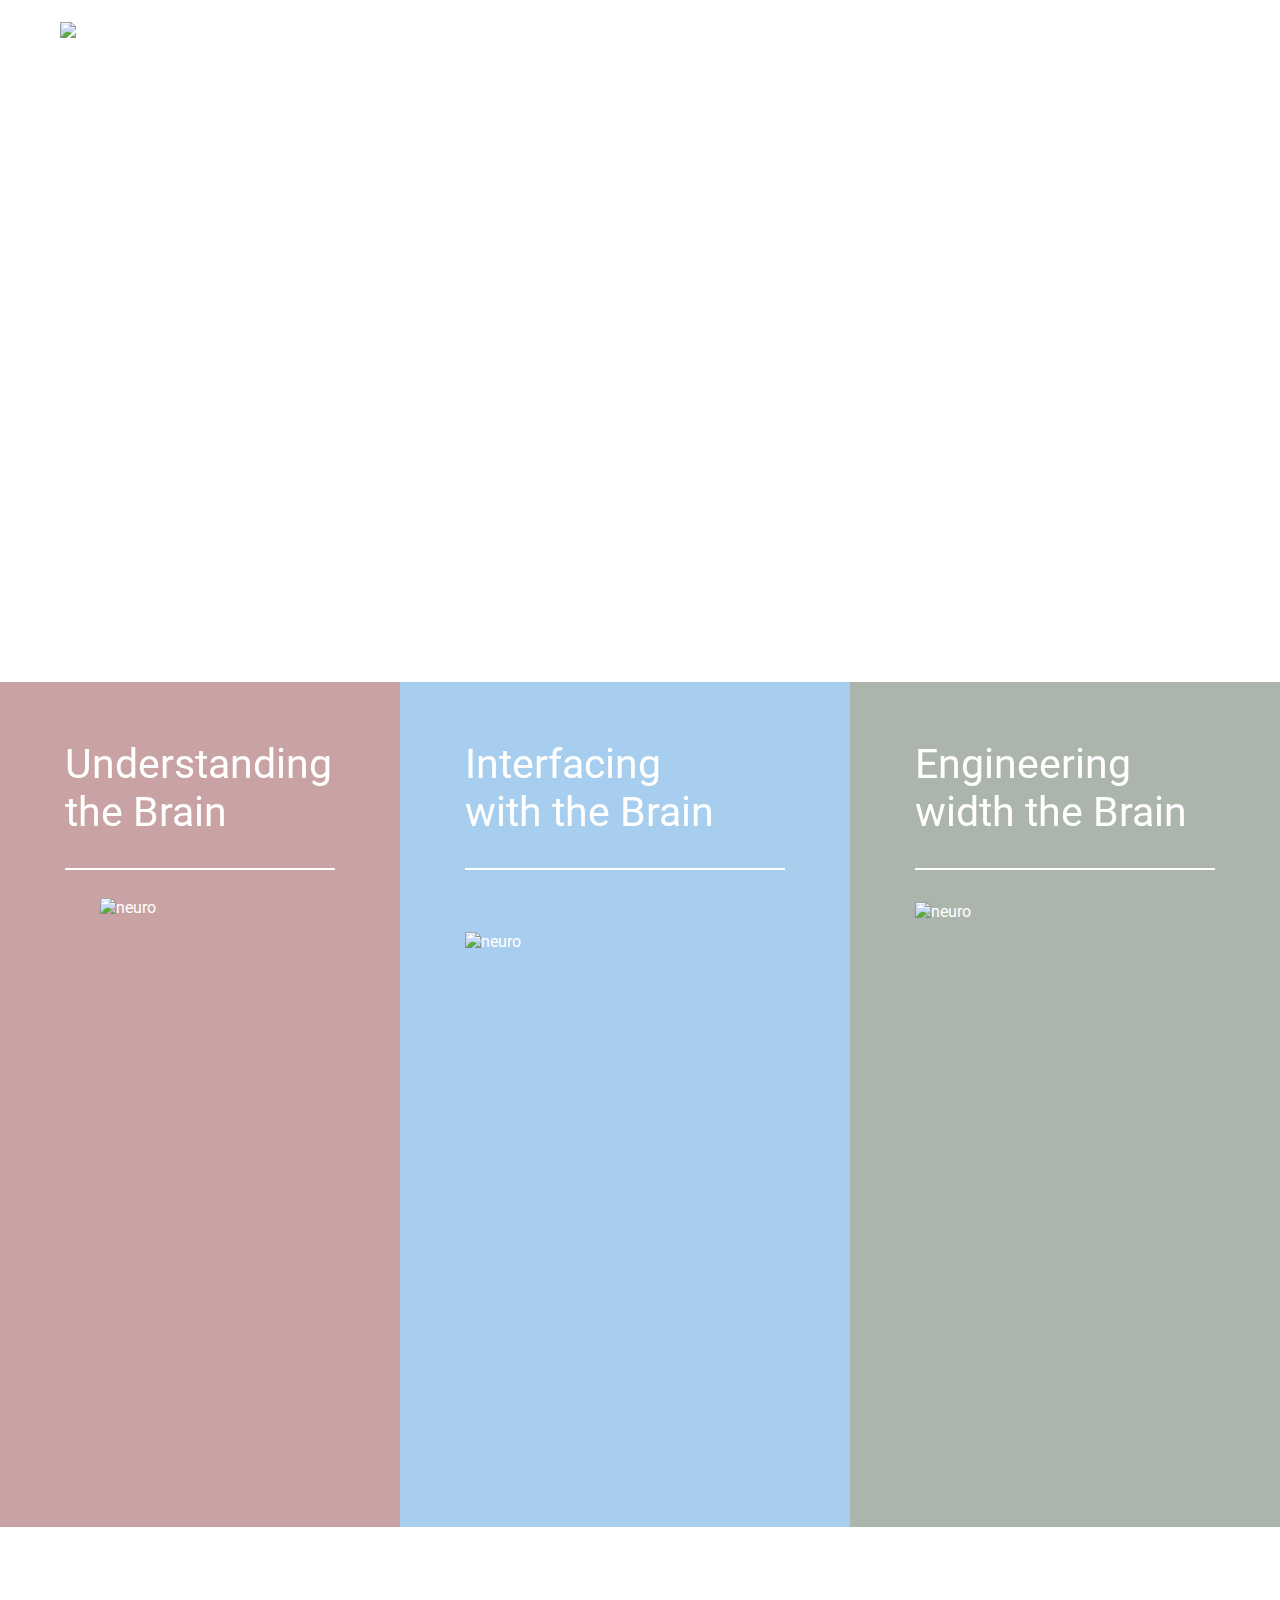
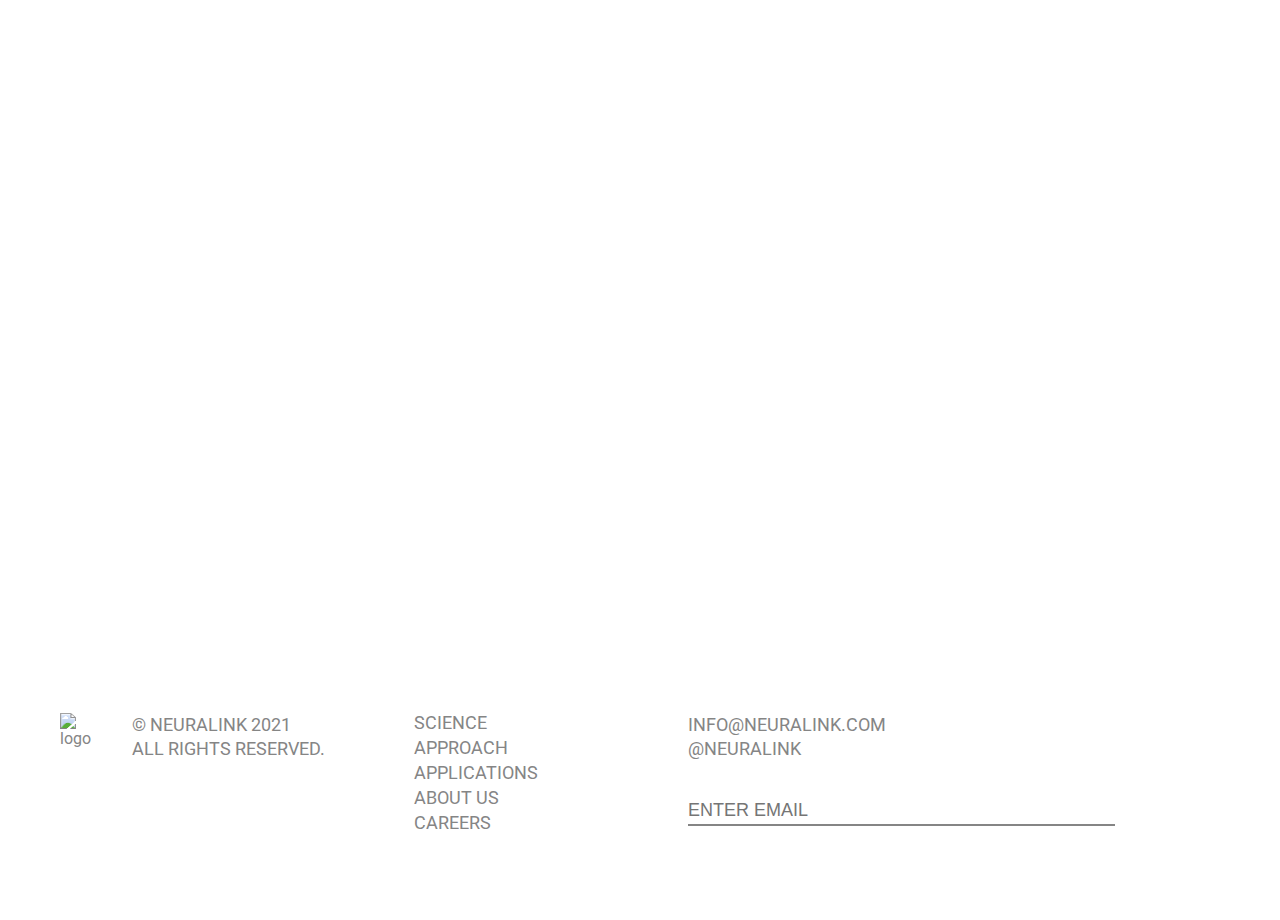
==== index.html @ 6b01283e "font" ====
<!DOCTYPE html>
<html lang="en">
<head>
  <meta charset="UTF-8">
  <meta http-equiv="X-UA-Compatible" content="IE=edge">
  <meta name="viewport" content="width=device-width,initial-scale=1,maximum-scale=1,minimum-scale=1">
  <title>Neurolink</title>
  <link rel="stylesheet" href="styles/style.css">
  <link rel="stylesheet" href="styles/adapts.css">
<link rel="stylesheet" href="styles/aos.css">
<link href="https://fonts.googleapis.com/css?family=Roboto:100,100italic,300,300italic,regular,italic,500,500italic,700,700italic,900,900italic&display=swap" rel="stylesheet" />
</head>
<body>
<header class="header">
  <section class="menu"> 
    <a href="#" data-clue="Main page" class="clue"><img src="../test/img/logo.svg" alt="logo"></a>
    <nav class="menu-items">
      <button>
        <div></div>
        <div></div>
        <div></div>
      </button>
      <ul>
        <li>
          <a href="#">Science</a>
        </li>
        <li>
          <a href="#">Approach</a>
        </li>
        <li>
          <a href="#">Applications</a>
        </li>
        <li>
          <a href="#">About Us</a>
        </li>
        <li>
          <a href="#">Careers</a>
        </li>
      </ul>
    </nav>
  </section>
  <section class="join">
    <div class="join-text">
      <h1>Breakthrough<br>Technology<br>for the Brain</h1>
    </div>
    <div class="join-team">
      <a href="#">
        <h3 data-clue="Joined now" class="clue">Join the Team</h3>
        <span class="icon-Vector-1"></span>
      </a>
      <a href="#">
        <h3 data-clue="Cheched update" class="clue">Watch the update</h3>
        <span class="icon-Vector-1"></span>
      </a>
    </div>
  </section>
</header>
<main>
  <section class="chars">
    <div class="chars-sub1">
      <div class="chars-block">
        <h2 data-aos="fade-left">Understanding<br>the Brain</h2>
      </div>
      <img class="first-img" src="../test/img/neuro.png" alt="neuro">
      <a href="#" data-aos="fade-up">
        <h3 data-clue="Science" class="clue">Science</h3>
        <span class="icon-Vector-1"></span>
      </a>
    </div>
    <div class="chars-sub2">
      <div class="chars-block">
        <h2 data-aos="fade-left">Interfacing<br>with the Brain</h2>
      </div>
      <img class="two-img__one" src="../test/img/neuro2.png" alt="neuro">
      <a href="#" data-aos="fade-up">
        <h3 data-clue="Approach" class="clue">Approach</h3>
        <span class="icon-Vector-1"></span>
      </a>
    </div>
    <div class="chars-sub3">
      <div class="chars-block">
        <h2 data-aos="fade-left">Engineering<br>width the Brain</h2>
      </div>
      <img class="two-img" src="../test/img/neuro3.png" alt="neuro">
      <a href="#" data-aos="fade-up">
        <h3 data-clue="Applications" class="clue">Applications</h3>
        <span class="icon-Vector-1"></span>
      </a>
    </div>
  </section>
  <section class="create">
    <div class="create-block">
      <h2 data-aos="fade-right">Create the<br>Future with Us</h2>
    </div>
    <p data-aos="fade-up">Every day we’re building better tools for<br>
      communicating with the brain. With the<br>
      right team, the applications for this<br>
      technology are limitless.</p>
      <a href="#" data-aos="fade-up">
        <h3 data-clue="Reach Out" class="clue">Reach Out</h3>
        <span class="icon-Vector-1"></span>
      </a>
  </section>
</main>
<footer>
  <section class="footer">
    <div class="footer-sub">
      <div class="footer-privacy">
        <a href="#"><img class="footer-logo" src="../test/img/logo2.svg" alt="logo"></a>
        <div class="footer-license">
          <a href="#"><p data-clue="© Neuralink 2021" class="clue">© Neuralink 2021</p></a>
          <a href="#"><p data-clue="No copy" class="clue">All Rights Reserved.</p></a>
        </div>
      </div>
      <nav class="footer-items">
        <ul>
          <li>
            <a href="#">Science</a>
          </li>
          <li>
            <a href="#">Approach</a>
          </li>
          <li>
            <a href="#">Applications</a>
          </li>
          <li>
            <a href="#">About Us</a>
          </li>
          <li>
            <a href="#">Careers</a>
          </li>
        </ul>
      </nav>
    </div>
    <div class="footer-email">
      <a href="info@neuralink.com"><p>info@neuralink.com</p></a>
      <a href="@neuralink"><p>@neuralink</p></a>
      <form>
        <input type="email" placeholder="ENTER EMAIL">
      </form>
    </div>
  </section>
</footer>
<script src="js/aos.js"></script>
<script  src="js/index.js"></script>
</body>
</html>
---- styles/style.css ----
@import "../icomoon/style.css";
@-webkit-keyframes tech-text {
  from {
    transform: translateY(80px);
    opacity: 0;
  }
  to {
    transform: translateY(0px);
    opacity: 1;
  }
}
@keyframes tech-text {
  from {
    transform: translateY(80px);
    opacity: 0;
  }
  to {
    transform: translateY(0px);
    opacity: 1;
  }
}
@-webkit-keyframes join-team {
  from {
    transform: translateX(0px);
    opacity: 0;
  }
  to {
    transform: translateX(60px);
    opacity: 1;
  }
}
@keyframes join-team {
  from {
    transform: translateX(0px);
    opacity: 0;
  }
  to {
    transform: translateX(60px);
    opacity: 1;
  }
}
@-webkit-keyframes clue {
  from {
    opacity: 0;
  }
  to {
    opacity: 1;
  }
}
@keyframes clue {
  from {
    opacity: 0;
  }
  to {
    opacity: 1;
  }
}
.header {
  background: url(../img/head.avif) center top;
  background-size: cover;
  height: 660px;
  padding: 22px 60px 0 60px;
  width: 100%;
}

.menu {
  display: flex;
}
.menu a {
  height: 60px;
}
.menu img {
  width: 77px;
  height: auto;
}
.menu-items {
  margin-left: auto;
  max-width: 100px;
  margin-right: 120px;
}
.menu-items button {
  display: none;
  width: 30px;
  height: 30px;
  background-color: transparent;
  border: 0;
}
.menu-items button div {
  width: 100%;
  height: 2px;
  margin-bottom: 10px;
  background-color: black;
}
.menu-items button div:last-child {
  width: 50%;
  margin-left: auto;
}
.menu-items button div:nth-child(2) {
  width: 70%;
  margin-left: auto;
}
.menu li {
  text-transform: uppercase;
  list-style: none;
  font-size: 18px;
  line-height: 20px;
  margin-bottom: 5px;
}
.menu li a {
  padding: 0 8.5px 5px 7px;
}

.join {
  margin-top: 77px;
}
.join-text {
  max-width: 427px;
  border-bottom: 2px solid;
  height: 348.5px;
  margin-bottom: 11.5px;
}
.join-text h1 {
  -webkit-animation: tech-text 0.5s ease-in-out forwards;
          animation: tech-text 0.5s ease-in-out forwards;
  font-size: 57px;
  line-height: 70px;
  margin-top: 50px;
}
.join-team {
  display: flex;
  position: relative;
  right: 60px;
  -webkit-animation: join-team 1s ease-in-out forwards;
          animation: join-team 1s ease-in-out forwards;
  text-transform: uppercase;
}
.join-team a {
  margin-right: 20px;
  display: flex;
  padding: 7px;
}
.join-team h3 {
  font-size: 19px;
}

.chars {
  display: flex;
}
.chars-sub1 {
  width: 33.3%;
  height: 729px;
  background-color: #C9A3A4;
  padding: 58px 65px;
}
.chars-sub2 {
  width: 33.3%;
  height: 729px;
  background-color: #A7CEEF;
  padding: 58px 65px;
}
.chars-sub3 {
  width: 33.3%;
  height: 729px;
  background-color: #ACB5AC;
  padding: 58px 65px;
}
.chars-block {
  height: 128px;
  width: 100%;
  border-bottom: 2px solid;
}
.chars-block h2 {
  font-size: 41px;
  line-height: 48px;
}
.chars a {
  display: flex;
  padding: 7px;
}
.chars h3 {
  text-transform: uppercase;
  font-size: 19px;
}

.first-img {
  display: flex;
  margin: 28px auto 0 auto;
  width: 300px;
  height: auto;
}

.two-img {
  display: flex;
  margin: 28px auto 78px auto;
  width: 420px;
  height: auto;
}
.two-img__one {
  display: flex;
  margin: 62px auto 105px auto;
  width: 420px;
  height: auto;
}

.create {
  background: url(../img/back3.avif) center top;
  width: 100%;
  background-size: cover;
  height: 660px;
  padding: 58px 60px 0 60px;
}
.create-block {
  width: 25%;
  height: 170px;
  border-bottom: 2px solid;
}
.create-block h2 {
  font-size: 41px;
  line-height: 48px;
}
.create p {
  font-size: 18px;
  line-height: 24px;
  margin: 29px 0 246px 0;
}
.create a {
  display: flex;
  text-transform: uppercase;
  font-size: 20px;
  padding: 10px;
}

.footer {
  display: flex;
  width: 100%;
  height: 207px;
  padding: 68px 60px 0 60px;
  color: #858585;
}
.footer-sub {
  display: flex;
  width: 955px;
}
.footer-privacy {
  display: flex;
}
.footer a {
  color: #858585;
}
.footer-logo {
  width: 61px;
  height: 40px;
}
.footer-license {
  margin-left: 10%;
  height: 80px;
  width: 250px;
}
.footer p {
  font-size: 18px;
  text-transform: uppercase;
  line-height: 24px;
}
.footer-items {
  display: flex;
  margin-left: 55%;
}
.footer-items li {
  text-transform: uppercase;
  list-style: none;
  font-size: 18px;
  line-height: 20px;
  margin-bottom: 5px;
}
.footer-items li a {
  padding: 0 8.5px 5px 7px;
}
.footer-email {
  margin-left: 10%;
  width: 427px;
}
.footer-email input {
  outline: none;
  border: 0;
  border-bottom: 2px solid #858585;
  width: 100%;
  height: 27px;
  margin-top: 36px;
  font-size: 18px;
}

::-webkit-scrollbar {
  width: 0.78vw;
}

::-webkit-scrollbar-track {
  background: transparent;
}

::-webkit-scrollbar-thumb {
  background: #cfcfcf;
  border-radius: 1.17vw;
}

* {
  padding: 0;
  margin: 0;
}

a {
  text-decoration: none;
  color: white;
}
a:hover {
  color: #5c5858;
  transition: color 0.3s ease;
}
a:hover [class*=icon-]::before {
  color: #5c5858;
  transition: color 0.3s ease;
}

body {
  overflow-x: hidden;
  font-size: 16px;
  color: white;
  font-family: "roboto";
  height: 100%;
  width: 100%;
  font-display: swap;
}

a,
p,
h1,
h4,
li,
h3,
h2 {
  font-family: "Roboto", sans-serif;
  font-weight: 400;
}

.icon-Vector-1 {
  margin: 3px 0 0 7px;
}
.icon-Vector-1::before {
  font-size: 15px;
}

.clue {
  position: relative;
  text-align: center;
  -webkit-user-select: none;
     -moz-user-select: none;
      -ms-user-select: none;
          user-select: none;
  display: inline-block;
}
.clue::before {
  content: attr(data-clue);
  position: absolute;
  left: 100%;
  transform: translateX(-50%);
  top: 100%;
  width: 100%;
  background-color: darkgrey;
  border: 1px solid;
  padding: 0 6px;
  color: white;
  transition: inherit;
  visibility: hidden;
  z-index: -1;
  font-size: 16px;
  opacity: 0;
}
.clue:hover::before {
  -webkit-animation: clue 1s ease;
          animation: clue 1s ease;
  visibility: visible;
  z-index: 10;
  opacity: 1;
  top: calc(100% + 5px);
  text-transform: lowercase;
}/*# sourceMappingURL=style.css.map */
---- styles/adapts.css ----
@media (max-width: 1620px) {
  .footer-items {
    margin-left: 40%;
  }
  .footer-sub {
    width: 700px;
  }
}
/* Large desktops and laptops */
@media (max-width: 1440px) {
  .menu img {
    width: 57px;
    height: 36px;
  }
  .menu-items li {
    font-size: 18px;
    margin-bottom: 0;
  }

  .first-img {
    margin: 28px auto 70px auto;
    max-width: 200px;
    height: 407px;
  }

  .two-img {
    margin: 32px auto 78px auto;
    max-width: 300px;
    height: 400px;
  }
  .two-img__one {
    margin: 62px auto 48px auto;
    max-width: 320px;
    height: 400px;
  }

  .footer-items {
    margin-left: 30%;
  }
  .footer-sub {
    width: 500px;
  }
}
@media (max-width: 1281px) {
  .footer-items {
    margin-left: 10%;
  }
}
/* Portrait tablets and medium desktops */
@media (max-width: 1199px) {
  .chars {
    display: block;
    width: 100%;
  }
  .chars-sub1 {
    width: 100%;
  }
  .chars-sub2 {
    width: 100%;
  }
  .chars-sub3 {
    width: 100%;
  }
  .chars-block {
    width: 88%;
  }

  .create-block {
    width: 88%;
  }

  .join-text {
    width: 88%;
  }
}
@media (max-width: 1130px) {
  .footer {
    height: 227px;
  }
  .footer-sub {
    display: block;
    width: 365px;
  }
  .footer-items {
    margin-left: 25%;
  }
}
/* Portrait tablets and small desktops */
@media (max-width: 991px) {
  .menu ul {
    display: none;
  }
  .menu button {
    display: block;
  }

  .footer-email {
    margin-left: 0;
  }
}
/* Landscape phones and portrait tablets */
@media (max-width: 868px) {
  .footer {
    width: 400px;
  }
  .footer-email {
    margin-top: 80px;
  }
  .footer-items {
    margin-left: 0;
  }
}
@media (max-width: 557px) {
  .footer-email {
    position: relative;
    right: 150px;
  }

  .join-team {
    display: block;
  }
  .join-team a {
    font-size: 25px;
  }
}
/* Landscape phones and smaller */
@media (max-width: 480px) {
  .menu-items {
    margin-right: 50px;
  }

  .chars-sub1 {
    padding: 58px 0 58px 25px;
    height: auto;
  }
  .chars-sub2 {
    padding: 58px 0 58px 25px;
    height: auto;
  }
  .chars-sub3 {
    padding: 58px 0 58px 25px;
    height: auto;
  }

  .header {
    height: 550px;
    padding: 22px 0 22px 25px;
    width: 100%;
  }

  .join-text {
    height: 300px;
  }
  .join-text h1 {
    font-size: 51px;
  }
  .join .icon-Vector-1 {
    margin: -3px 0 0 7px;
  }
  .join .icon-Vector-1::before {
    font-size: 17px;
  }

  .create {
    padding: 58px 0 58px 25px;
    height: 550px;
    width: 100%;
  }
  .create p {
    width: 100%;
    margin-bottom: 200px;
  }

  .footer {
    padding: 38px 0 38px 25px;
    width: 300px;
  }

  .first-img {
    margin-top: 50px;
  }

  .two-img {
    margin: 28px 0 78px 30px;
  }
  .two-img__one {
    margin: 62px 0 105px 20px;
  }
}
@media (max-width: 420px) {
  .first-img {
    margin-left: 75px;
  }
}
@media (max-width: 375px) {
  .footer {
    width: 160px;
  }
  .footer p {
    font-size: 18px;
  }
  .footer-email {
    position: relative;
    right: 180px;
  }

  .first-img {
    margin-left: 50px;
  }

  .two-img {
    margin: 28px 0 78px 10px;
  }
  .two-img__one {
    margin: 62px 0 105px 0;
  }
}
@media (max-width: 360px) {
  .create {
    padding: 58px 0 58px 15px;
  }

  .footer {
    padding: 38px 0 38px 15px;
  }

  .header {
    padding: 22px 0 22px 15px;
  }

  .chars-sub1 {
    padding: 58px 0 58px 15px;
  }
  .chars-sub2 {
    padding: 58px 0 58px 15px;
  }
  .chars-sub3 {
    padding: 58px 0 58px 15px;
  }
}
@media (max-width: 320px) {
  .two-img__one {
    max-width: 280px;
  }

  .footer p {
    font-size: 17px;
  }
  .footer li {
    font-size: 17px;
  }
}
/* phones smaller */
@media (max-width: 280px) {
  .chars-sub1 {
    padding: 58px 30px;
  }
  .chars-sub2 {
    padding: 58px 30px;
  }
  .chars-sub3 {
    padding: 58px 30px;
  }
  .chars-block {
    height: 138px;
  }

  .first-img {
    max-width: 200px;
  }

  .two-img {
    max-width: 230px;
  }
  .two-img__one {
    max-width: 250px;
  }
}/*# sourceMappingURL=adapts.css.map */
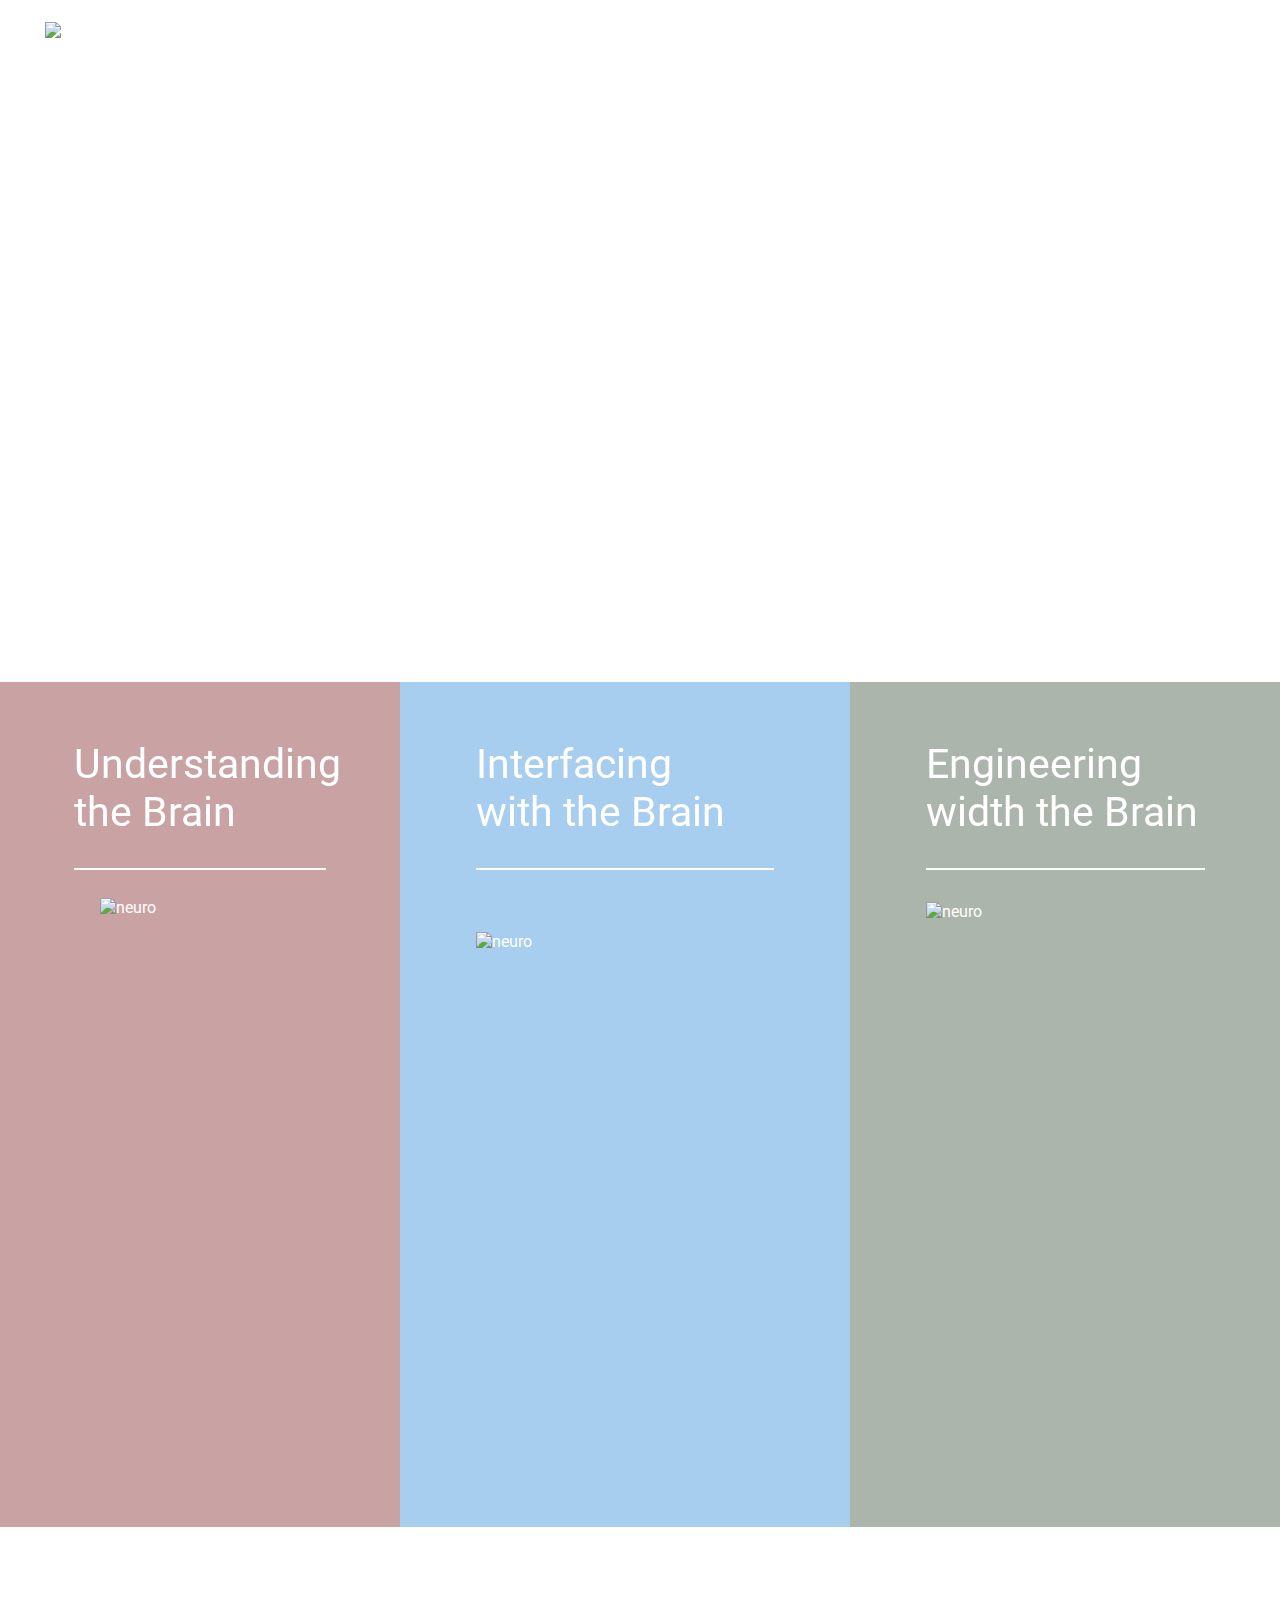
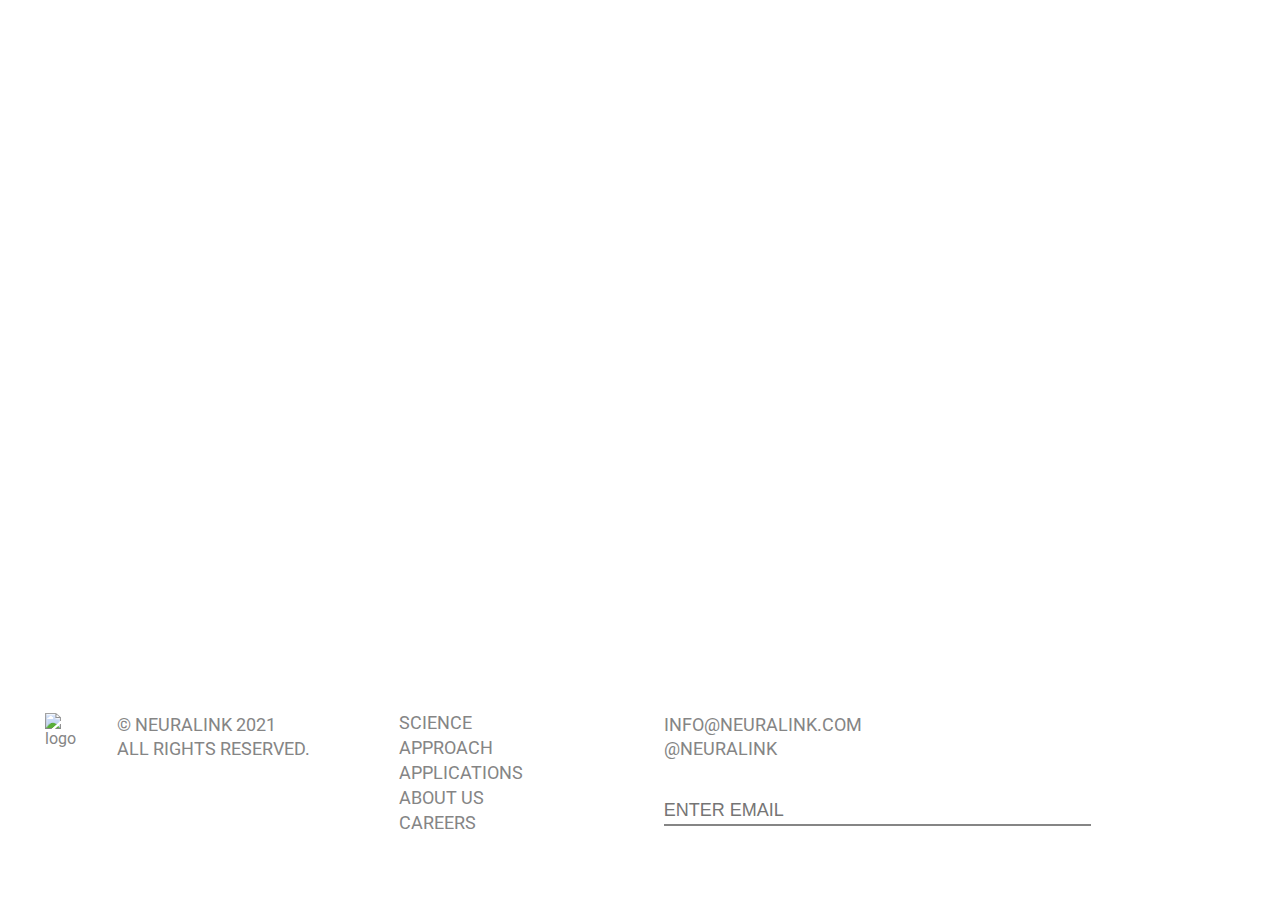
==== commit 832a8088: "hiden" ====
--- a/index.html
+++ b/index.html
@@ -3,7 +3,7 @@
 <head>
   <meta charset="UTF-8">
   <meta http-equiv="X-UA-Compatible" content="IE=edge">
-  <meta name="viewport" content="width=device-width,initial-scale=1,maximum-scale=1,minimum-scale=1">
+  <meta name="viewport" content="width=device-width, initial-scale=1.0, maximum-scale=1.0, minimum-scale=1.0,  user-scable=no">
   <title>Neurolink</title>
   <link rel="stylesheet" href="styles/style.css">
   <link rel="stylesheet" href="styles/adapts.css">
@@ -12,98 +12,108 @@
 </head>
 <body>
 <header class="header">
-  <section class="menu"> 
-    <a href="#" data-clue="Main page" class="clue"><img src="../test/img/logo.svg" alt="logo"></a>
-    <nav class="menu-items">
-      <button>
-        <div></div>
-        <div></div>
-        <div></div>
-      </button>
-      <ul>
-        <li>
-          <a href="#">Science</a>
-        </li>
-        <li>
-          <a href="#">Approach</a>
-        </li>
-        <li>
-          <a href="#">Applications</a>
-        </li>
-        <li>
-          <a href="#">About Us</a>
-        </li>
-        <li>
-          <a href="#">Careers</a>
-        </li>
-      </ul>
-    </nav>
-  </section>
-  <section class="join">
-    <div class="join-text">
-      <h1>Breakthrough<br>Technology<br>for the Brain</h1>
+  <section class="inner">
+    <div class="menu"> 
+      <a href="#" data-clue="Main page" class="clue"><img src="../test/img/logo.svg" alt="logo"></a>
+      <nav class="menu-items">
+        <button>
+          <div></div>
+          <div></div>
+          <div></div>
+        </button>
+        <ul>
+          <li>
+            <a href="#">Science</a>
+          </li>
+          <li>
+            <a href="#">Approach</a>
+          </li>
+          <li>
+            <a href="#">Applications</a>
+          </li>
+          <li>
+            <a href="#">About Us</a>
+          </li>
+          <li>
+            <a href="#">Careers</a>
+          </li>
+        </ul>
+      </nav>
     </div>
-    <div class="join-team">
-      <a href="#">
-        <h3 data-clue="Joined now" class="clue">Join the Team</h3>
-        <span class="icon-Vector-1"></span>
-      </a>
-      <a href="#">
-        <h3 data-clue="Cheched update" class="clue">Watch the update</h3>
-        <span class="icon-Vector-1"></span>
-      </a>
+    <div class="join">
+      <div class="join-text">
+        <h1>Breakthrough<br>Technology<br>for the Brain</h1>
+      </div>
+      <div class="join-team">
+        <a href="#">
+          <h3 data-clue="Joined now" class="clue">Join the Team</h3>
+          <span class="icon-Vector-1"></span>
+        </a>
+        <a href="#">
+          <h3 data-clue="Cheched update" class="clue">Watch the update</h3>
+          <span class="icon-Vector-1"></span>
+        </a>
+      </div>
     </div>
   </section>
 </header>
 <main>
   <section class="chars">
     <div class="chars-sub1">
-      <div class="chars-block">
-        <h2 data-aos="fade-left">Understanding<br>the Brain</h2>
+      <div class="inner">
+        <div class="chars-block">
+          <h2 data-aos="fade-left">Understanding<br>the Brain</h2>
+        </div>
+        <img class="first-img" src="../test/img/neuro.png" alt="neuro">
+        <a href="#" data-aos="fade-up">
+          <h3 data-clue="Science" class="clue">Science</h3>
+          <span class="icon-Vector-1"></span>
+        </a>
       </div>
-      <img class="first-img" src="../test/img/neuro.png" alt="neuro">
-      <a href="#" data-aos="fade-up">
-        <h3 data-clue="Science" class="clue">Science</h3>
-        <span class="icon-Vector-1"></span>
-      </a>
     </div>
     <div class="chars-sub2">
-      <div class="chars-block">
-        <h2 data-aos="fade-left">Interfacing<br>with the Brain</h2>
+      <div class="inner">
+        <div class="chars-block">
+          <h2 data-aos="fade-left">Interfacing<br>with the Brain</h2>
+        </div>
+        <img class="two-img__one" src="../test/img/neuro2.png" alt="neuro">
+        <a href="#" data-aos="fade-up">
+          <h3 data-clue="Approach" class="clue">Approach</h3>
+          <span class="icon-Vector-1"></span>
+        </a>
       </div>
-      <img class="two-img__one" src="../test/img/neuro2.png" alt="neuro">
-      <a href="#" data-aos="fade-up">
-        <h3 data-clue="Approach" class="clue">Approach</h3>
-        <span class="icon-Vector-1"></span>
-      </a>
     </div>
     <div class="chars-sub3">
-      <div class="chars-block">
-        <h2 data-aos="fade-left">Engineering<br>width the Brain</h2>
+      <div class="inner">
+        <div class="chars-block">
+          <h2 data-aos="fade-left">Engineering<br>width the Brain</h2>
+        </div>
+        <img class="two-img" src="../test/img/neuro3.png" alt="neuro">
+        <a href="#" data-aos="fade-up">
+          <h3 data-clue="Applications" class="clue">Applications</h3>
+          <span class="icon-Vector-1"></span>
+        </a>
       </div>
-      <img class="two-img" src="../test/img/neuro3.png" alt="neuro">
-      <a href="#" data-aos="fade-up">
-        <h3 data-clue="Applications" class="clue">Applications</h3>
-        <span class="icon-Vector-1"></span>
-      </a>
     </div>
   </section>
   <section class="create">
-    <div class="create-block">
-      <h2 data-aos="fade-right">Create the<br>Future with Us</h2>
+    <div class="inner">
+      <div class="create-block">
+        <h2 data-aos="fade-right">Create the<br>Future with Us</h2>
+      </div>
+      <p data-aos="fade-left">Every day we’re building better tools for
+        communicating with the brain. With the
+        right team, the applications for this
+        technology are limitless.</p>
+        <a href="#" data-aos="fade-up">
+          <h3 data-clue="Reach Out" class="clue">Reach Out</h3>
+          <span class="icon-Vector-1"></span>
+        </a>
     </div>
-    <p data-aos="fade-up">Every day we’re building better tools for<br>
-      communicating with the brain. With the<br>
-      right team, the applications for this<br>
-      technology are limitless.</p>
-      <a href="#" data-aos="fade-up">
-        <h3 data-clue="Reach Out" class="clue">Reach Out</h3>
-        <span class="icon-Vector-1"></span>
-      </a>
   </section>
 </main>
 <footer>
-  <section class="footer">
+  <section class="footer inner">
     <div class="footer-sub">
       <div class="footer-privacy">
         <a href="#"><img class="footer-logo" src="../test/img/logo2.svg" alt="logo"></a>
--- a/styles/style.css
+++ b/styles/style.css
@@ -59,7 +59,7 @@
   background: url(../img/head.avif) center top;
   background-size: cover;
   height: 660px;
-  padding: 22px 60px 0 60px;
+  padding-top: 22px;
   width: 100%;
 }
 
@@ -75,8 +75,6 @@
 }
 .menu-items {
   margin-left: auto;
-  max-width: 100px;
-  margin-right: 120px;
 }
 .menu-items button {
   display: none;
@@ -129,7 +127,7 @@
 .join-team {
   display: flex;
   position: relative;
-  right: 60px;
+  left: -60px;
   -webkit-animation: join-team 1s ease-in-out forwards;
           animation: join-team 1s ease-in-out forwards;
   text-transform: uppercase;
@@ -137,7 +135,7 @@
 .join-team a {
   margin-right: 20px;
   display: flex;
-  padding: 7px;
+  padding: 5px;
 }
 .join-team h3 {
   font-size: 19px;
@@ -204,13 +202,12 @@
 
 .create {
   background: url(../img/back3.avif) center top;
-  width: 100%;
   background-size: cover;
   height: 660px;
-  padding: 58px 60px 0 60px;
+  padding-top: 58px;
 }
 .create-block {
-  width: 25%;
+  max-width: 427px;
   height: 170px;
   border-bottom: 2px solid;
 }
@@ -222,19 +219,20 @@
   font-size: 18px;
   line-height: 24px;
   margin: 29px 0 246px 0;
+  max-width: 400px;
 }
 .create a {
   display: flex;
   text-transform: uppercase;
   font-size: 20px;
-  padding: 10px;
+  padding: 5px;
 }
 
 .footer {
   display: flex;
   width: 100%;
   height: 207px;
-  padding: 68px 60px 0 60px;
+  padding-top: 68px;
   color: #858585;
 }
 .footer-sub {
@@ -288,6 +286,14 @@
   margin-top: 36px;
   font-size: 18px;
 }
+.footer-email input:focus {
+  border-bottom: 2px solid indigo;
+}
+
+html,
+body {
+  overflow-x: hidden;
+}
 
 ::-webkit-scrollbar {
   width: 0.78vw;
@@ -321,13 +327,11 @@
 }
 
 body {
-  overflow-x: hidden;
   font-size: 16px;
   color: white;
   font-family: "roboto";
   height: 100%;
   width: 100%;
-  font-display: swap;
 }
 
 a,
@@ -348,6 +352,11 @@
   font-size: 15px;
 }
 
+.inner {
+  width: 93%;
+  margin: 0 auto;
+}
+
 .clue {
   position: relative;
   text-align: center;
@@ -365,7 +374,6 @@
   top: 100%;
   width: 100%;
   background-color: darkgrey;
-  border: 1px solid;
   padding: 0 6px;
   color: white;
   transition: inherit;
--- a/styles/adapts.css
+++ b/styles/adapts.css
@@ -141,6 +141,15 @@
     padding: 58px 0 58px 25px;
     height: auto;
   }
+  .chars h3 {
+    font-size: 30px;
+  }
+  .chars .icon-Vector-1 {
+    margin: 8px 0 0 7px;
+  }
+  .chars .icon-Vector-1::before {
+    font-size: 20px;
+  }
 
   .header {
     height: 550px;
@@ -154,11 +163,11 @@
   .join-text h1 {
     font-size: 51px;
   }
-  .join .icon-Vector-1 {
-    margin: -3px 0 0 7px;
+  .join h3 {
+    font-size: 27px;
   }
   .join .icon-Vector-1::before {
-    font-size: 17px;
+    font-size: 20px;
   }
 
   .create {
@@ -170,10 +179,18 @@
     width: 100%;
     margin-bottom: 200px;
   }
+  .create h3 {
+    font-size: 30px;
+  }
+  .create .icon-Vector-1 {
+    margin: 8px 0 0 7px;
+  }
+  .create .icon-Vector-1::before {
+    font-size: 20px;
+  }
 
   .footer {
     padding: 38px 0 38px 25px;
-    width: 300px;
   }
 
   .first-img {
@@ -184,7 +201,7 @@
     margin: 28px 0 78px 30px;
   }
   .two-img__one {
-    margin: 62px 0 105px 20px;
+    margin: 62px 0 105px 10px;
   }
 }
 @media (max-width: 420px) {
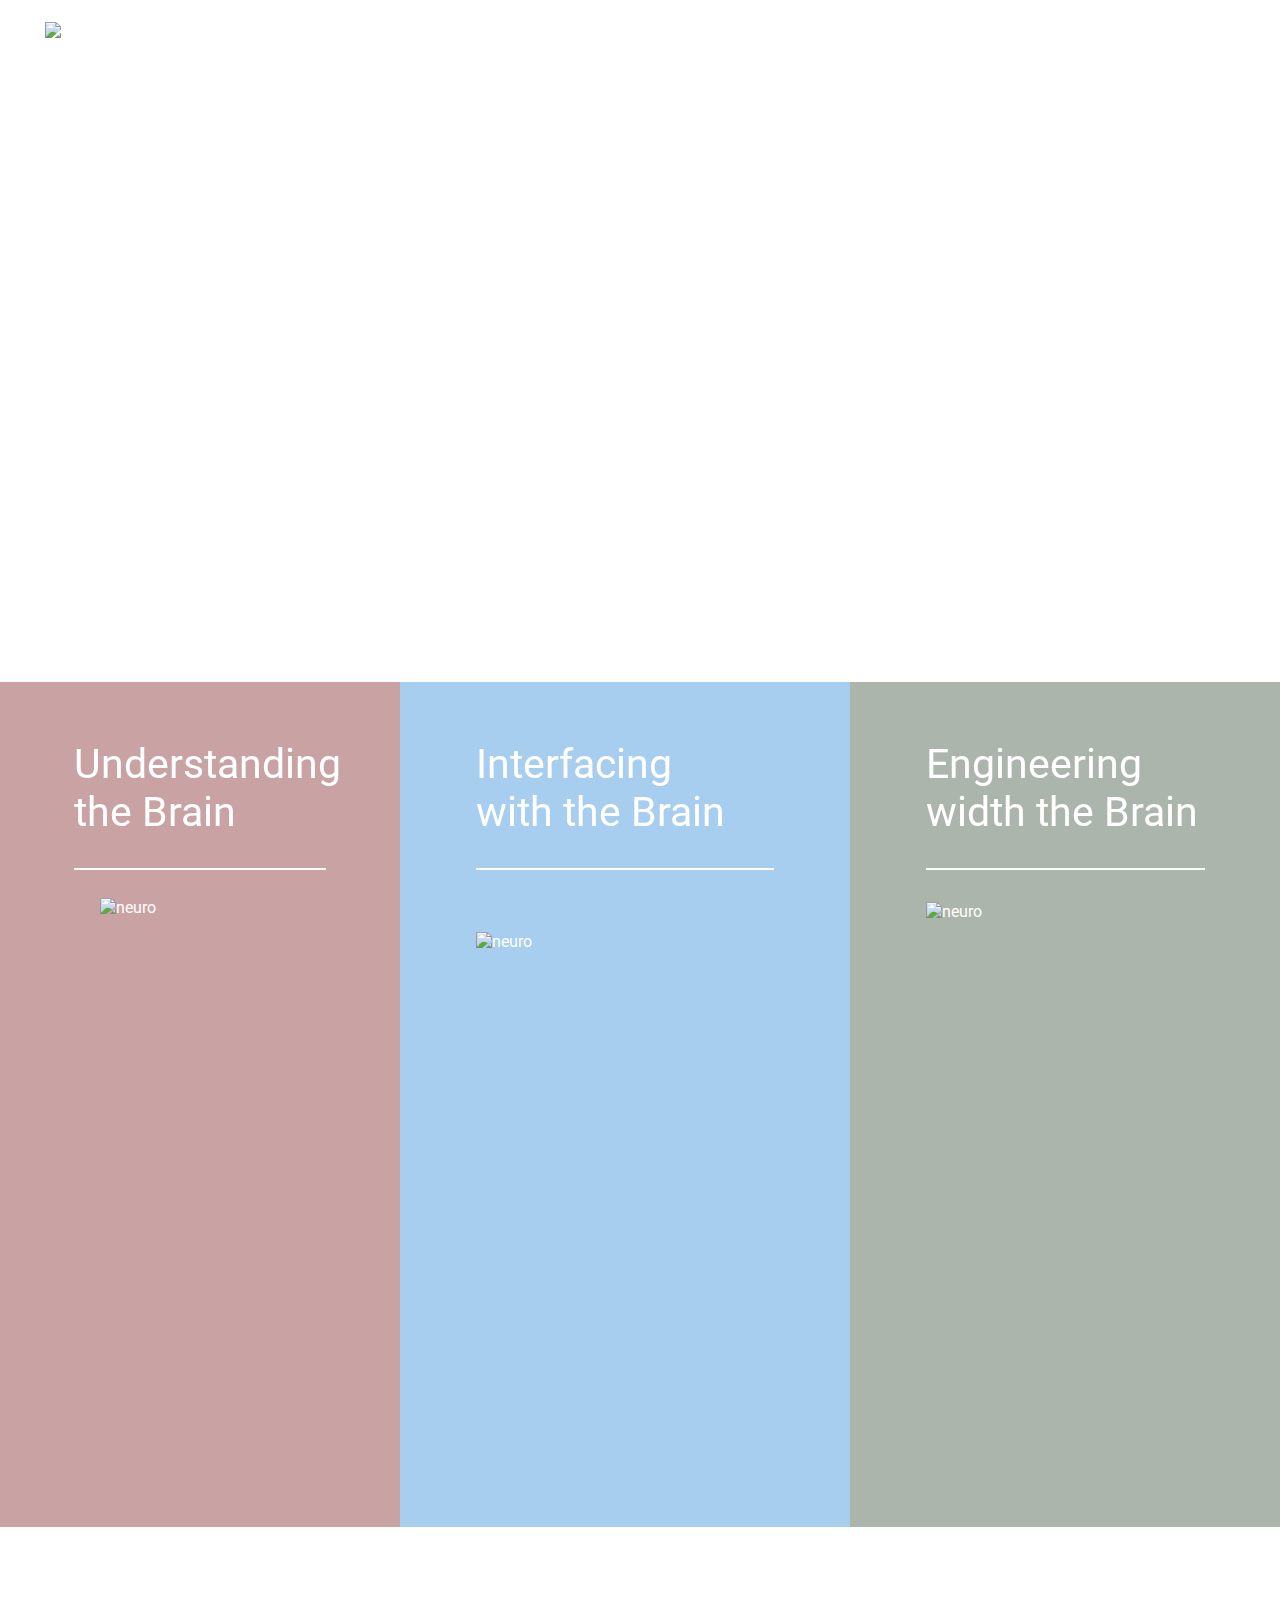
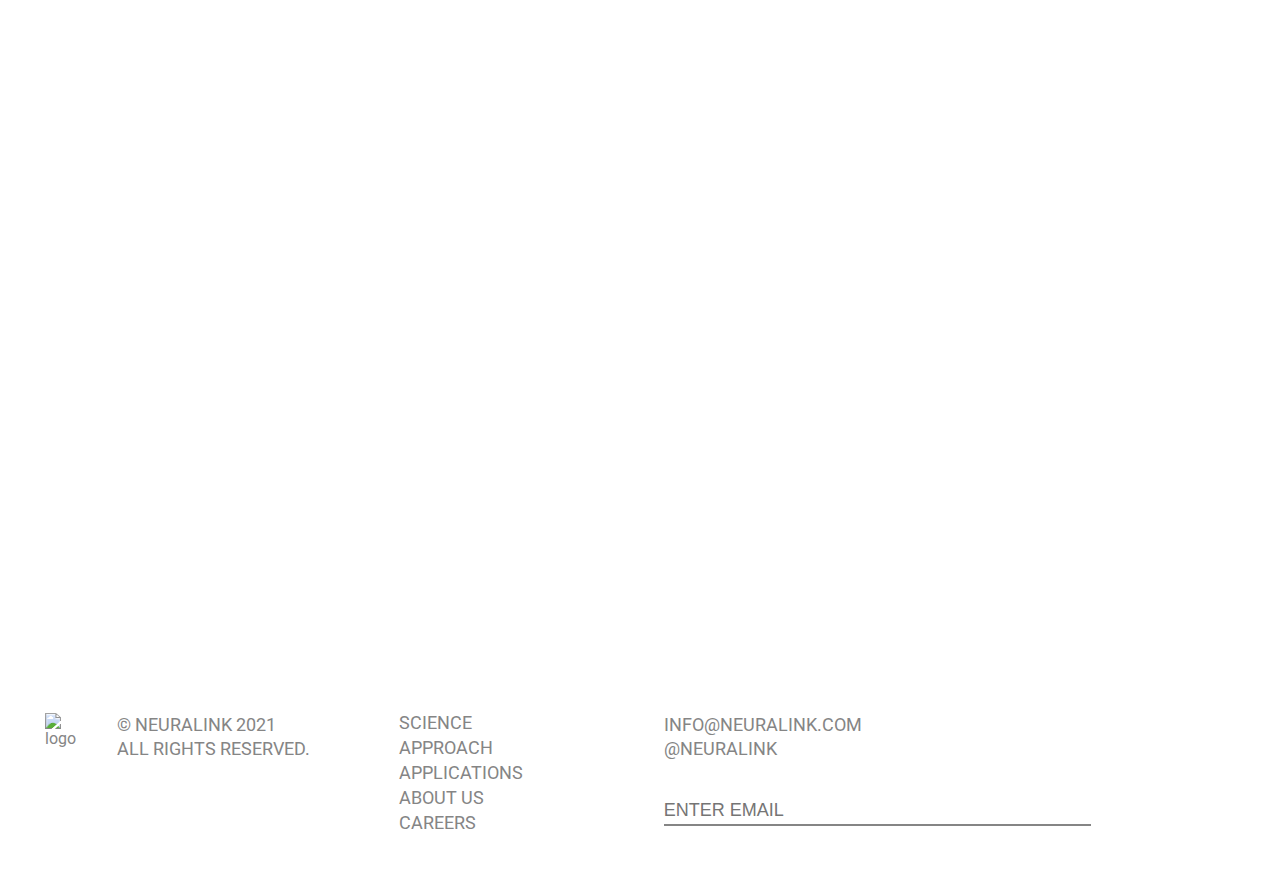
==== commit 14a29850: "fot" ====
--- a/index.html
+++ b/index.html
@@ -3,7 +3,7 @@
 <head>
   <meta charset="UTF-8">
   <meta http-equiv="X-UA-Compatible" content="IE=edge">
-  <meta name="viewport" content="width=device-width, initial-scale=1.0, maximum-scale=1.0, minimum-scale=1.0,  user-scable=no">
+  <meta name="viewport" content="width=device-width, initial-scale=1.0, maximum-scale=1.0, minimum-scale=1.0">
   <title>Neurolink</title>
   <link rel="stylesheet" href="styles/style.css">
   <link rel="stylesheet" href="styles/adapts.css">
@@ -16,7 +16,7 @@
     <div class="menu"> 
       <a href="#" data-clue="Main page" class="clue"><img src="../test/img/logo.svg" alt="logo"></a>
       <nav class="menu-items">
-        <button>
+        <button class="btn-menu" aria-command-name="mneu">
           <div></div>
           <div></div>
           <div></div>
--- a/styles/style.css
+++ b/styles/style.css
@@ -76,24 +76,24 @@
 .menu-items {
   margin-left: auto;
 }
-.menu-items button {
+.menu-items .btn-menu {
   display: none;
   width: 30px;
   height: 30px;
   background-color: transparent;
   border: 0;
 }
-.menu-items button div {
+.menu-items .btn-menu div {
   width: 100%;
   height: 2px;
   margin-bottom: 10px;
   background-color: black;
 }
-.menu-items button div:last-child {
+.menu-items .btn-menu div:last-child {
   width: 50%;
   margin-left: auto;
 }
-.menu-items button div:nth-child(2) {
+.menu-items .btn-menu div:nth-child(2) {
   width: 70%;
   margin-left: auto;
 }
@@ -231,7 +231,7 @@
 .footer {
   display: flex;
   width: 100%;
-  height: 207px;
+  height: 157px;
   padding-top: 68px;
   color: #858585;
 }
--- a/styles/adapts.css
+++ b/styles/adapts.css
@@ -47,26 +47,21 @@
   }
 }
 /* Portrait tablets and medium desktops */
-@media (max-width: 1199px) {
+@media (max-width: 1250px) {
   .chars {
     display: block;
-    width: 100%;
   }
   .chars-sub1 {
     width: 100%;
+    padding: 58px 0 0 0;
   }
   .chars-sub2 {
     width: 100%;
+    padding: 58px 0 0 0;
   }
   .chars-sub3 {
     width: 100%;
-  }
-  .chars-block {
-    width: 88%;
-  }
-
-  .create-block {
-    width: 88%;
+    padding: 58px 0 0 0;
   }
 
   .join-text {
@@ -90,19 +85,26 @@
   .menu ul {
     display: none;
   }
-  .menu button {
+  .menu .btn-menu {
     display: block;
   }
 
   .footer-email {
     margin-left: 0;
+  }
+
+  .chars h3 {
+    font-size: 30px;
+  }
+  .chars .icon-Vector-1 {
+    margin: 8px 0 0 7px;
+  }
+  .chars .icon-Vector-1::before {
+    font-size: 20px;
   }
 }
 /* Landscape phones and portrait tablets */
 @media (max-width: 868px) {
-  .footer {
-    width: 400px;
-  }
   .footer-email {
     margin-top: 80px;
   }
@@ -113,7 +115,7 @@
 @media (max-width: 557px) {
   .footer-email {
     position: relative;
-    right: 150px;
+    left: -150px;
   }
 
   .join-team {
@@ -125,36 +127,8 @@
 }
 /* Landscape phones and smaller */
 @media (max-width: 480px) {
-  .menu-items {
-    margin-right: 50px;
-  }
-
-  .chars-sub1 {
-    padding: 58px 0 58px 25px;
-    height: auto;
-  }
-  .chars-sub2 {
-    padding: 58px 0 58px 25px;
-    height: auto;
-  }
-  .chars-sub3 {
-    padding: 58px 0 58px 25px;
-    height: auto;
-  }
-  .chars h3 {
-    font-size: 30px;
-  }
-  .chars .icon-Vector-1 {
-    margin: 8px 0 0 7px;
-  }
-  .chars .icon-Vector-1::before {
-    font-size: 20px;
-  }
-
   .header {
     height: 550px;
-    padding: 22px 0 22px 25px;
-    width: 100%;
   }
 
   .join-text {
@@ -163,6 +137,9 @@
   .join-text h1 {
     font-size: 51px;
   }
+  .join-team a {
+    margin-right: 0;
+  }
   .join h3 {
     font-size: 27px;
   }
@@ -171,13 +148,12 @@
   }
 
   .create {
-    padding: 58px 0 58px 25px;
     height: 550px;
-    width: 100%;
   }
   .create p {
-    width: 100%;
-    margin-bottom: 200px;
+    width: 88%;
+    margin-bottom: 150px;
+    font-size: 22px;
   }
   .create h3 {
     font-size: 30px;
@@ -190,106 +166,68 @@
   }
 
   .footer {
-    padding: 38px 0 38px 25px;
-  }
-
-  .first-img {
-    margin-top: 50px;
-  }
-
-  .two-img {
-    margin: 28px 0 78px 30px;
-  }
-  .two-img__one {
-    margin: 62px 0 105px 10px;
-  }
-}
-@media (max-width: 420px) {
-  .first-img {
-    margin-left: 75px;
+    padding-top: 38px;
   }
 }
 @media (max-width: 375px) {
-  .footer {
-    width: 160px;
-  }
   .footer p {
     font-size: 18px;
   }
   .footer-email {
-    position: relative;
-    right: 180px;
+    left: -190px;
   }
 
   .first-img {
-    margin-left: 50px;
+    max-width: 200px;
   }
 
   .two-img {
-    margin: 28px 0 78px 10px;
-  }
-  .two-img__one {
-    margin: 62px 0 105px 0;
-  }
-}
-@media (max-width: 360px) {
-  .create {
-    padding: 58px 0 58px 15px;
-  }
-
-  .footer {
-    padding: 38px 0 38px 15px;
-  }
-
-  .header {
-    padding: 22px 0 22px 15px;
-  }
-
-  .chars-sub1 {
-    padding: 58px 0 58px 15px;
-  }
-  .chars-sub2 {
-    padding: 58px 0 58px 15px;
-  }
-  .chars-sub3 {
-    padding: 58px 0 58px 15px;
-  }
-}
-@media (max-width: 320px) {
+    max-width: 280px;
+  }
   .two-img__one {
     max-width: 280px;
   }
-
+}
+@media (max-width: 360px) {
+  .join h3 {
+    font-size: 23px;
+  }
+  .join .icon-Vector-1 {
+    margin: -1px 0 0 7px;
+  }
+  .join .icon-Vector-1::before {
+    font-size: 17px;
+  }
+
+  .create p {
+    margin-bottom: 130px;
+  }
+}
+@media (max-width: 320px) {
   .footer p {
     font-size: 17px;
   }
   .footer li {
     font-size: 17px;
+  }
+
+  .join-text h1 {
+    font-size: 44px;
   }
 }
 /* phones smaller */
 @media (max-width: 280px) {
-  .chars-sub1 {
-    padding: 58px 30px;
-  }
-  .chars-sub2 {
-    padding: 58px 30px;
-  }
-  .chars-sub3 {
-    padding: 58px 30px;
-  }
   .chars-block {
-    height: 138px;
-  }
-
-  .first-img {
-    max-width: 200px;
-  }
-
-  .two-img {
-    max-width: 230px;
-  }
-  .two-img__one {
-    max-width: 250px;
+    height: 158px;
+  }
+
+  .join h3 {
+    font-size: 22px;
+  }
+  .join .icon-Vector-1 {
+    margin: -2px 0 0 7px;
+  }
+  .join .icon-Vector-1::before {
+    font-size: 17px;
   }
 }/*# sourceMappingURL=adapts.css.map */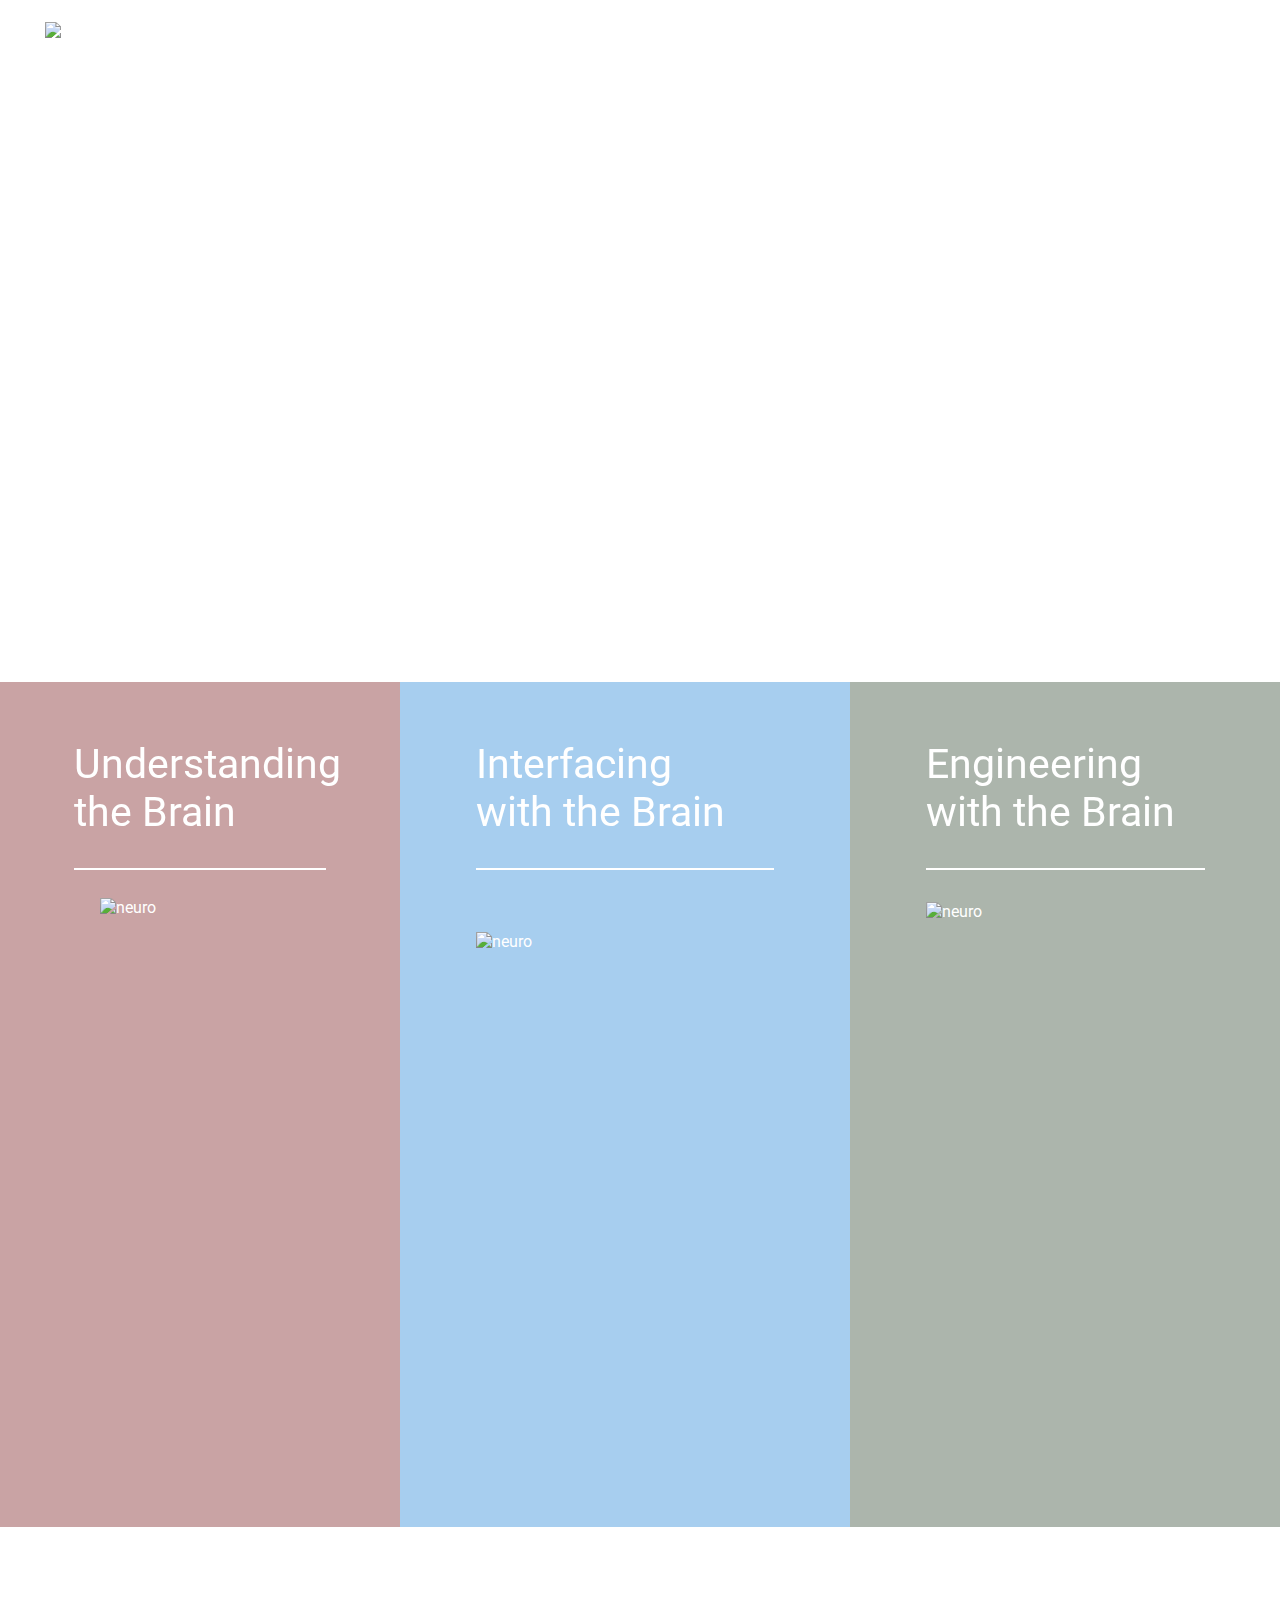
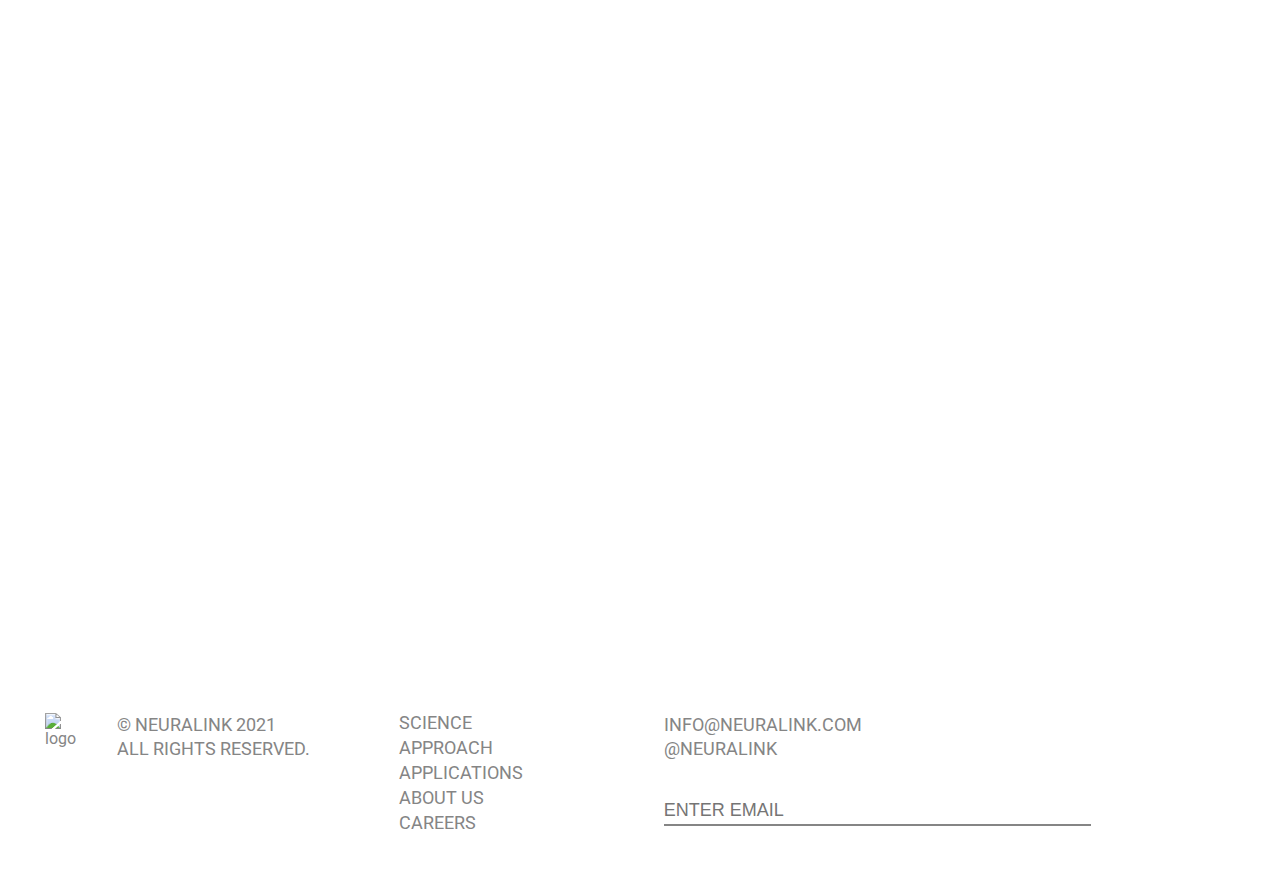
==== commit a0401dec: "two" ====
--- a/index.html
+++ b/index.html
@@ -4,40 +4,44 @@
   <meta charset="UTF-8">
   <meta http-equiv="X-UA-Compatible" content="IE=edge">
   <meta name="viewport" content="width=device-width, initial-scale=1.0, maximum-scale=1.0, minimum-scale=1.0">
+  <meta name="description" content="Nurolink it's a company made chipset for brain.">
   <title>Neurolink</title>
   <link rel="stylesheet" href="styles/style.css">
   <link rel="stylesheet" href="styles/adapts.css">
 <link rel="stylesheet" href="styles/aos.css">
-<link href="https://fonts.googleapis.com/css?family=Roboto:100,100italic,300,300italic,regular,italic,500,500italic,700,700italic,900,900italic&display=swap" rel="stylesheet" />
 </head>
 <body>
 <header class="header">
   <section class="inner">
     <div class="menu"> 
-      <a href="#" data-clue="Main page" class="clue"><img src="../test/img/logo.svg" alt="logo"></a>
+      <a href="index.html">
+        <img class="logo" src="../test/img/logo.svg" alt="logo">
+      </a>
       <nav class="menu-items">
-        <button class="btn-menu" aria-command-name="mneu">
+        <button class="btn-menu" aria-command-name="menu">
           <div></div>
           <div></div>
           <div></div>
         </button>
-        <ul>
-          <li>
-            <a href="#">Science</a>
-          </li>
-          <li>
-            <a href="#">Approach</a>
-          </li>
-          <li>
-            <a href="#">Applications</a>
-          </li>
-          <li>
-            <a href="#">About Us</a>
-          </li>
-          <li>
-            <a href="#">Careers</a>
-          </li>
-        </ul>
+        <div class="menu-mobile">
+          <ul>
+            <li>
+              <a class="link" href="#Science">Science</a>
+            </li>
+            <li>
+              <a class="link1" href="#Approach">Approach</a>
+            </li> 
+            <li>
+              <a class="link2" href="#Applications">Applications</a>
+            </li>
+            <li>
+              <a class="link3" href="#AboutUs">About Us</a>
+            </li>
+            <li>
+              <a class="link4" href="#Careers">Careers</a>
+            </li>
+          </ul>
+        </div>
       </nav>
     </div>
     <div class="join">
@@ -59,7 +63,7 @@
 </header>
 <main>
   <section class="chars">
-    <div class="chars-sub1">
+    <div id="Science" class="chars-sub1">
       <div class="inner">
         <div class="chars-block">
           <h2 data-aos="fade-left">Understanding<br>the Brain</h2>
@@ -71,7 +75,7 @@
         </a>
       </div>
     </div>
-    <div class="chars-sub2">
+    <div id="Approach" class="chars-sub2">
       <div class="inner">
         <div class="chars-block">
           <h2 data-aos="fade-left">Interfacing<br>with the Brain</h2>
@@ -83,10 +87,10 @@
         </a>
       </div>
     </div>
-    <div class="chars-sub3">
+    <div id="Applications" class="chars-sub3">
       <div class="inner">
         <div class="chars-block">
-          <h2 data-aos="fade-left">Engineering<br>width the Brain</h2>
+          <h2 data-aos="fade-left">Engineering<br>with the Brain</h2>
         </div>
         <img class="two-img" src="../test/img/neuro3.png" alt="neuro">
         <a href="#" data-aos="fade-up">
@@ -96,7 +100,7 @@
       </div>
     </div>
   </section>
-  <section class="create">
+  <section id="AboutUs" class="create">
     <div class="inner">
       <div class="create-block">
         <h2 data-aos="fade-right">Create the<br>Future with Us</h2>
@@ -113,7 +117,7 @@
   </section>
 </main>
 <footer>
-  <section class="footer inner">
+  <section id="Careers" class="footer inner">
     <div class="footer-sub">
       <div class="footer-privacy">
         <a href="#"><img class="footer-logo" src="../test/img/logo2.svg" alt="logo"></a>
--- a/styles/style.css
+++ b/styles/style.css
@@ -1,4 +1,5 @@
 @import "../icomoon/style.css";
+@import url(https://fonts.googleapis.com/css?family=Roboto:100,100italic,300,300italic,regular,italic,500,500italic,700,700italic,900,900italic);
 @-webkit-keyframes tech-text {
   from {
     transform: translateY(80px);
@@ -69,7 +70,7 @@
 .menu a {
   height: 60px;
 }
-.menu img {
+.menu .logo {
   width: 77px;
   height: auto;
 }
@@ -78,24 +79,30 @@
 }
 .menu-items .btn-menu {
   display: none;
-  width: 30px;
-  height: 30px;
+  width: 36px;
+  height: 36px;
   background-color: transparent;
   border: 0;
+  cursor: pointer;
+  position: fixed;
+  z-index: 6;
+  -webkit-user-select: none;
+     -moz-user-select: none;
+      -ms-user-select: none;
+          user-select: none;
 }
 .menu-items .btn-menu div {
   width: 100%;
-  height: 2px;
+  height: 3px;
   margin-bottom: 10px;
-  background-color: black;
+  background-color: white;
+  margin-left: auto;
+}
+.menu-items .btn-menu div:nth-child(2) {
+  width: 75%;
 }
 .menu-items .btn-menu div:last-child {
   width: 50%;
-  margin-left: auto;
-}
-.menu-items .btn-menu div:nth-child(2) {
-  width: 70%;
-  margin-left: auto;
 }
 .menu li {
   text-transform: uppercase;
@@ -297,6 +304,7 @@
 
 ::-webkit-scrollbar {
   width: 0.78vw;
+  background-color: #424242;
 }
 
 ::-webkit-scrollbar-track {
@@ -304,7 +312,7 @@
 }
 
 ::-webkit-scrollbar-thumb {
-  background: #cfcfcf;
+  background: #686868;
   border-radius: 1.17vw;
 }
 
@@ -332,6 +340,11 @@
   font-family: "roboto";
   height: 100%;
   width: 100%;
+}
+
+._lock {
+  position: relative;
+  overflow: hidden;
 }
 
 a,
--- a/styles/adapts.css
+++ b/styles/adapts.css
@@ -8,10 +8,6 @@
 }
 /* Large desktops and laptops */
 @media (max-width: 1440px) {
-  .menu img {
-    width: 57px;
-    height: 36px;
-  }
   .menu-items li {
     font-size: 18px;
     margin-bottom: 0;
@@ -82,13 +78,6 @@
 }
 /* Portrait tablets and small desktops */
 @media (max-width: 991px) {
-  .menu ul {
-    display: none;
-  }
-  .menu .btn-menu {
-    display: block;
-  }
-
   .footer-email {
     margin-left: 0;
   }
@@ -110,6 +99,69 @@
   }
   .footer-items {
     margin-left: 0;
+  }
+}
+@media (max-width: 767px) {
+  .menu ._active {
+    transform: translate(0, 0);
+    -webkit-transform: translate(0, 0);
+    -ms-transform: translate(0, 0);
+  }
+  .menu-mobile {
+    position: fixed;
+    transform: translate(100%, 0);
+    left: 0;
+    top: 0;
+    width: 100%;
+    height: 100%;
+    background-color: #2e2e2e;
+    z-index: 4;
+    transition: transform 0.3s ease 0s;
+    padding: 0 30px 30px 0;
+    overflow: auto;
+  }
+  .menu-mobile ul {
+    padding-top: 150px;
+    position: relative;
+    z-index: 6;
+    margin: 0 auto;
+    max-width: 300px;
+  }
+  .menu-mobile li {
+    margin: 0 0 50px 0;
+    font-size: 40px;
+  }
+  .menu-mobile li a {
+    padding: 10px;
+  }
+  .menu .btn-menu {
+    display: block;
+    left: 85%;
+  }
+  .menu ._activeBtn {
+    transform: translate(0, 0);
+  }
+  .menu ._activeBtn div {
+    position: absolute;
+    top: 50%;
+    transform: rotate(-50deg) translate(0, -50%);
+    transition: all 0.2s ease;
+  }
+  .menu ._activeBtn div:nth-child(2) {
+    transform: scale(0);
+  }
+  .menu ._activeBtn div:last-child {
+    bottom: 50%;
+    width: 100%;
+    transform: rotate(50deg) translate(0, 50%);
+  }
+  .menu .logo {
+    width: 57px;
+    height: 36px;
+  }
+  .menu .logo_active {
+    position: fixed;
+    z-index: 6;
   }
 }
 @media (max-width: 557px) {
